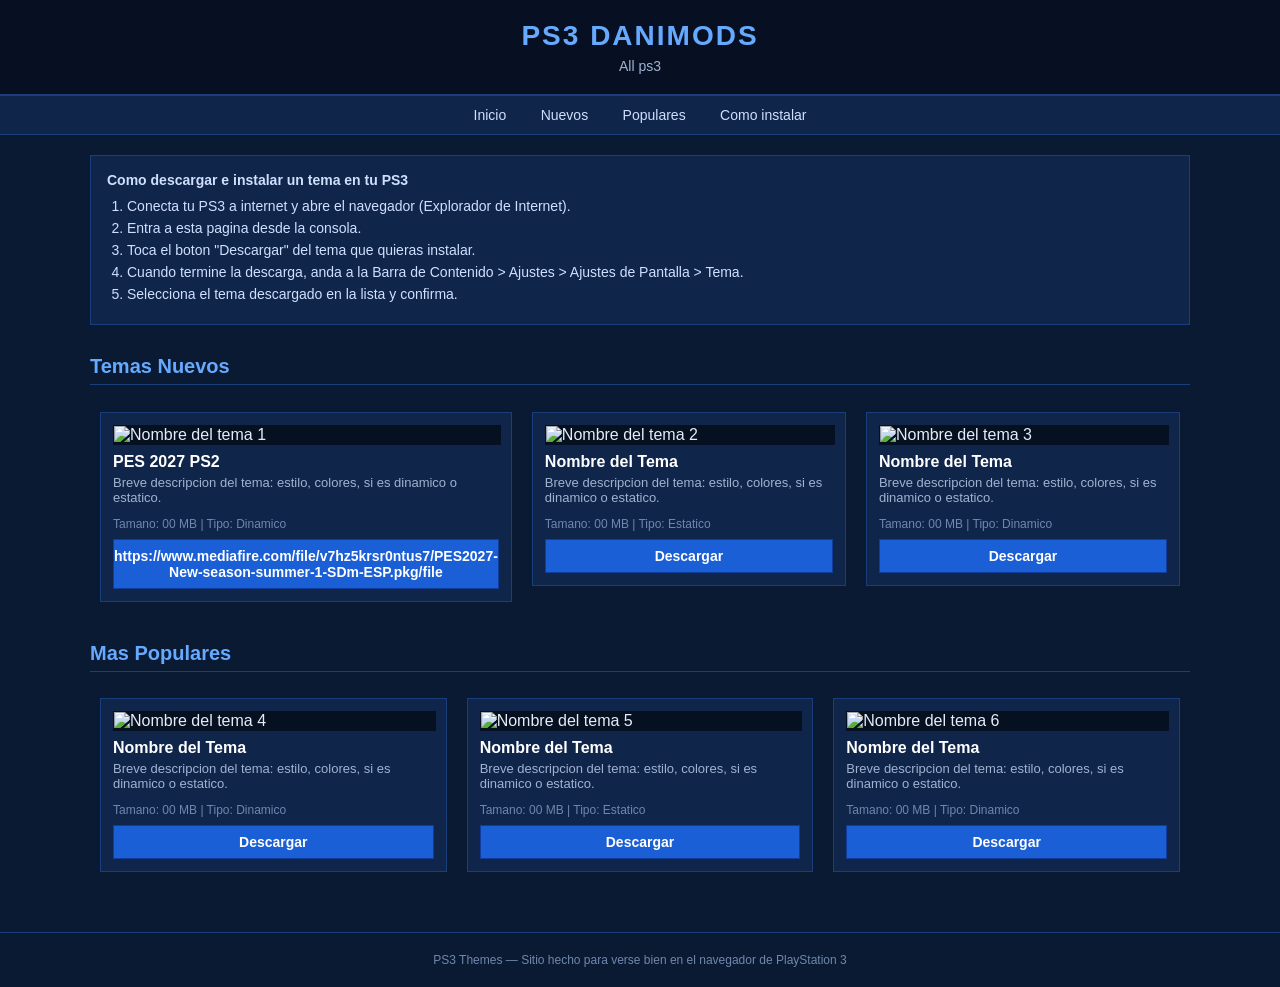
==== danimods.html @ 9cb14834 "Add files via upload" ====
<!DOCTYPE html>
<html lang="es">
<head>
<meta charset="UTF-8">
<meta name="viewport" content="width=1280">
<title>PS3 Themes - Descarga tus temas</title>
<style type="text/css">
  /* Estilos simples y compatibles con el navegador de PS3 (NetFront) */
  body {
    margin: 0;
    padding: 0;
    background-color: #0b1a33;
    color: #e6ecf5;
    font-family: Arial, Helvetica, sans-serif;
    font-size: 16px;
  }

  #header {
    background-color: #071022;
    border-bottom: 2px solid #1a3d7c;
    padding: 20px;
    text-align: center;
  }

  #header h1 {
    margin: 0;
    font-size: 28px;
    color: #66aaff;
    letter-spacing: 2px;
  }

  #header p {
    margin: 6px 0 0 0;
    color: #9fb3d1;
    font-size: 14px;
  }

  #nav {
    background-color: #10254a;
    padding: 10px 20px;
    text-align: center;
    border-bottom: 1px solid #1a3d7c;
  }

  #nav a {
    color: #cfe0ff;
    text-decoration: none;
    margin: 0 15px;
    font-size: 14px;
  }

  #nav a:hover {
    color: #66aaff;
    text-decoration: underline;
  }

  #content {
    padding: 20px;
    max-width: 1100px;
    margin: 0 auto;
  }

  h2.section-title {
    color: #66aaff;
    border-bottom: 1px solid #1a3d7c;
    padding-bottom: 6px;
    font-size: 20px;
  }

  /* Grilla de temas usando tabla para maxima compatibilidad */
  table.theme-grid {
    width: 100%;
    border-collapse: collapse;
    margin-bottom: 30px;
  }

  table.theme-grid td {
    width: 33%;
    vertical-align: top;
    padding: 10px;
  }

  .theme-box {
    background-color: #10254a;
    border: 1px solid #1a3d7c;
    padding: 12px;
  }

  .theme-box img {
    width: 100%;
    height: auto;
    border: 1px solid #071022;
    display: block;
    margin-bottom: 8px;
    background-color: #051020;
  }

  .theme-box h3 {
    margin: 0 0 4px 0;
    font-size: 16px;
    color: #ffffff;
  }

  .theme-box p.desc {
    margin: 0 0 8px 0;
    font-size: 13px;
    color: #9fb3d1;
  }

  .theme-box .meta {
    font-size: 12px;
    color: #6f88ad;
    margin-bottom: 8px;
  }

  .download-btn {
    display: block;
    text-align: center;
    background-color: #1a5fd6;
    color: #ffffff;
    text-decoration: none;
    padding: 8px 0;
    font-size: 14px;
    font-weight: bold;
    border: 1px solid #0f3d99;
  }

  .download-btn:hover {
    background-color: #2a70e6;
  }

  #instructions {
    background-color: #10254a;
    border: 1px solid #1a3d7c;
    padding: 16px;
    margin-bottom: 30px;
    font-size: 14px;
    color: #cfe0ff;
  }

  #instructions ol {
    margin: 10px 0 0 20px;
    padding: 0;
  }

  #instructions li {
    margin-bottom: 6px;
  }

  #footer {
    text-align: center;
    padding: 20px;
    color: #6f88ad;
    font-size: 12px;
    border-top: 1px solid #1a3d7c;
  }
</style>
</head>
<body>

<div id="header">
  <h1>PS3 DANIMODS</h1>
  <p>All ps3</p>
</div>

<div id="nav">
  <a href="#inicio">Inicio</a>
  <a href="#nuevos">Nuevos</a>
  <a href="#populares">Populares</a>
  <a href="#instrucciones">Como instalar</a>
</div>

<div id="content">

  <a name="inicio"></a>
  <div id="instructions">
    <strong>Como descargar e instalar un tema en tu PS3</strong>
    <ol>
      <li>Conecta tu PS3 a internet y abre el navegador (Explorador de Internet).</li>
      <li>Entra a esta pagina desde la consola.</li>
      <li>Toca el boton "Descargar" del tema que quieras instalar.</li>
      <li>Cuando termine la descarga, anda a la Barra de Contenido &gt; Ajustes &gt; Ajustes de Pantalla &gt; Tema.</li>
      <li>Selecciona el tema descargado en la lista y confirma.</li>
    </ol>
  </div>

  <a name="nuevos"></a>
  <h2 class="section-title">Temas Nuevos</h2>
  <table class="theme-grid" cellspacing="0" cellpadding="0">
    <tr>
      <td>
        <div class="theme-box">
          <img src="images/tema-placeholder-1.jpg" alt="Nombre del tema 1">
          <h3>PES 2027 PS2</h3>
          <p class="desc">Breve descripcion del tema: estilo, colores, si es dinamico o estatico.</p>
          <p class="meta">Tamano: 00 MB | Tipo: Dinamico</p>
          <a class="download-btn" href="downloads/tema1.p3t">https://www.mediafire.com/file/v7hz5krsr0ntus7/PES2027-New-season-summer-1-SDm-ESP.pkg/file</a>
        </div>
      </td>
      <td>
        <div class="theme-box">
          <img src="images/tema-placeholder-2.jpg" alt="Nombre del tema 2">
          <h3>Nombre del Tema</h3>
          <p class="desc">Breve descripcion del tema: estilo, colores, si es dinamico o estatico.</p>
          <p class="meta">Tamano: 00 MB | Tipo: Estatico</p>
          <a class="download-btn" href="downloads/tema2.p3t">Descargar</a>
        </div>
      </td>
      <td>
        <div class="theme-box">
          <img src="images/tema-placeholder-3.jpg" alt="Nombre del tema 3">
          <h3>Nombre del Tema</h3>
          <p class="desc">Breve descripcion del tema: estilo, colores, si es dinamico o estatico.</p>
          <p class="meta">Tamano: 00 MB | Tipo: Dinamico</p>
          <a class="download-btn" href="downloads/tema3.p3t">Descargar</a>
        </div>
      </td>
    </tr>
  </table>

  <a name="populares"></a>
  <h2 class="section-title">Mas Populares</h2>
  <table class="theme-grid" cellspacing="0" cellpadding="0">
    <tr>
      <td>
        <div class="theme-box">
          <img src="images/tema-placeholder-4.jpg" alt="Nombre del tema 4">
          <h3>Nombre del Tema</h3>
          <p class="desc">Breve descripcion del tema: estilo, colores, si es dinamico o estatico.</p>
          <p class="meta">Tamano: 00 MB | Tipo: Dinamico</p>
          <a class="download-btn" href="downloads/tema4.p3t">Descargar</a>
        </div>
      </td>
      <td>
        <div class="theme-box">
          <img src="images/tema-placeholder-5.jpg" alt="Nombre del tema 5">
          <h3>Nombre del Tema</h3>
          <p class="desc">Breve descripcion del tema: estilo, colores, si es dinamico o estatico.</p>
          <p class="meta">Tamano: 00 MB | Tipo: Estatico</p>
          <a class="download-btn" href="downloads/tema5.p3t">Descargar</a>
        </div>
      </td>
      <td>
        <div class="theme-box">
          <img src="images/tema-placeholder-6.jpg" alt="Nombre del tema 6">
          <h3>Nombre del Tema</h3>
          <p class="desc">Breve descripcion del tema: estilo, colores, si es dinamico o estatico.</p>
          <p class="meta">Tamano: 00 MB | Tipo: Dinamico</p>
          <a class="download-btn" href="downloads/tema6.p3t">Descargar</a>
        </div>
      </td>
    </tr>
  </table>

</div>

<a name="instrucciones"></a>
<div id="footer">
  PS3 Themes &mdash; Sitio hecho para verse bien en el navegador de PlayStation 3
</div>

</body>
</html>
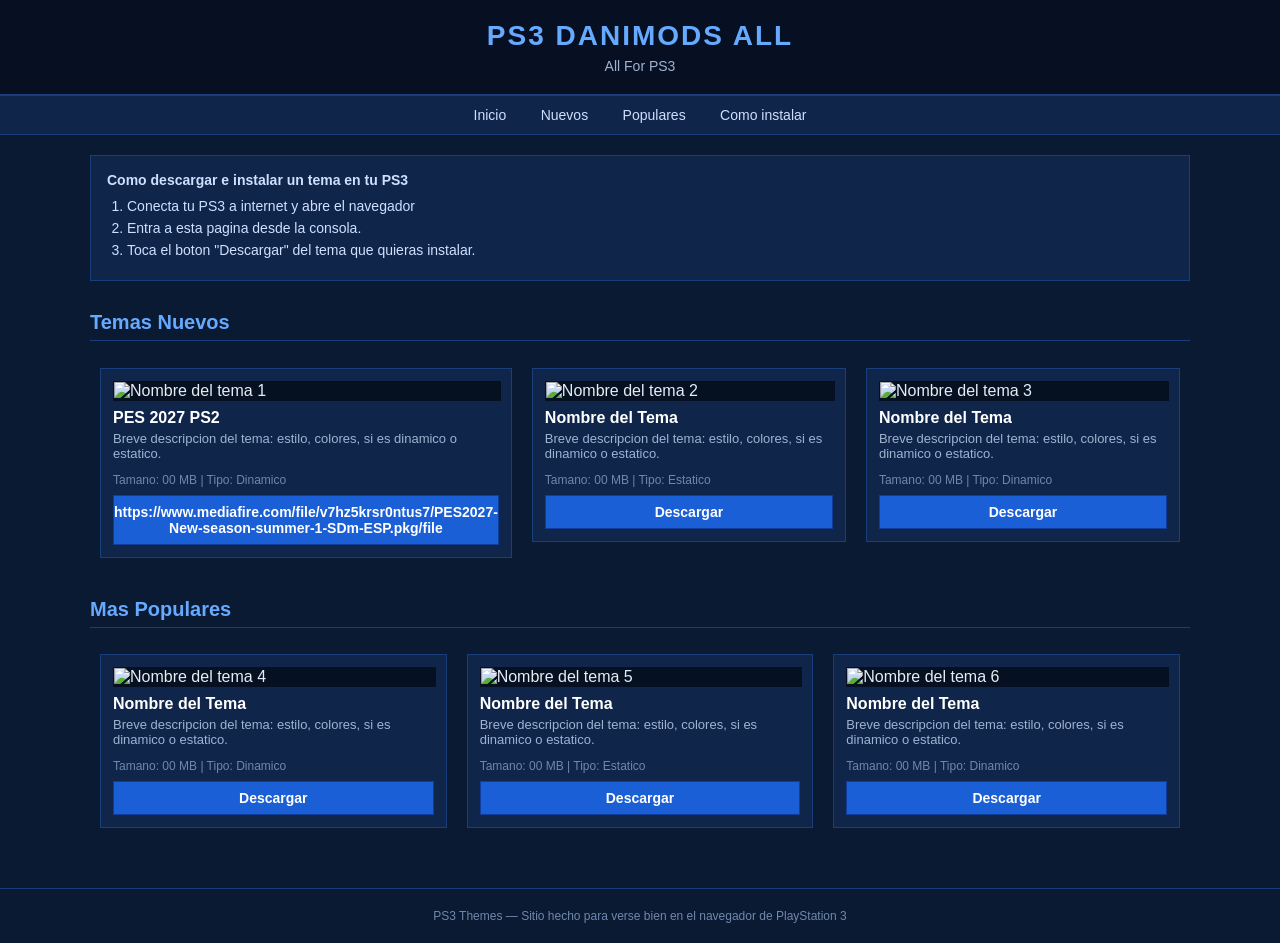
==== commit 17d46764: "Update danimods.html" ====
--- a/danimods.html
+++ b/danimods.html
@@ -3,7 +3,7 @@
 <head>
 <meta charset="UTF-8">
 <meta name="viewport" content="width=1280">
-<title>PS3 Themes - Descarga tus temas</title>
+<title>PS3 DANIMODS ALL</title>
 <style type="text/css">
   /* Estilos simples y compatibles con el navegador de PS3 (NetFront) */
   body {
@@ -159,8 +159,8 @@
 <body>
 
 <div id="header">
-  <h1>PS3 DANIMODS</h1>
-  <p>All ps3</p>
+  <h1>PS3 DANIMODS ALL</h1>
+  <p>All For PS3</p>
 </div>
 
 <div id="nav">
@@ -176,11 +176,9 @@
   <div id="instructions">
     <strong>Como descargar e instalar un tema en tu PS3</strong>
     <ol>
-      <li>Conecta tu PS3 a internet y abre el navegador (Explorador de Internet).</li>
+      <li>Conecta tu PS3 a internet y abre el navegador</li>
       <li>Entra a esta pagina desde la consola.</li>
       <li>Toca el boton "Descargar" del tema que quieras instalar.</li>
-      <li>Cuando termine la descarga, anda a la Barra de Contenido &gt; Ajustes &gt; Ajustes de Pantalla &gt; Tema.</li>
-      <li>Selecciona el tema descargado en la lista y confirma.</li>
     </ol>
   </div>
 
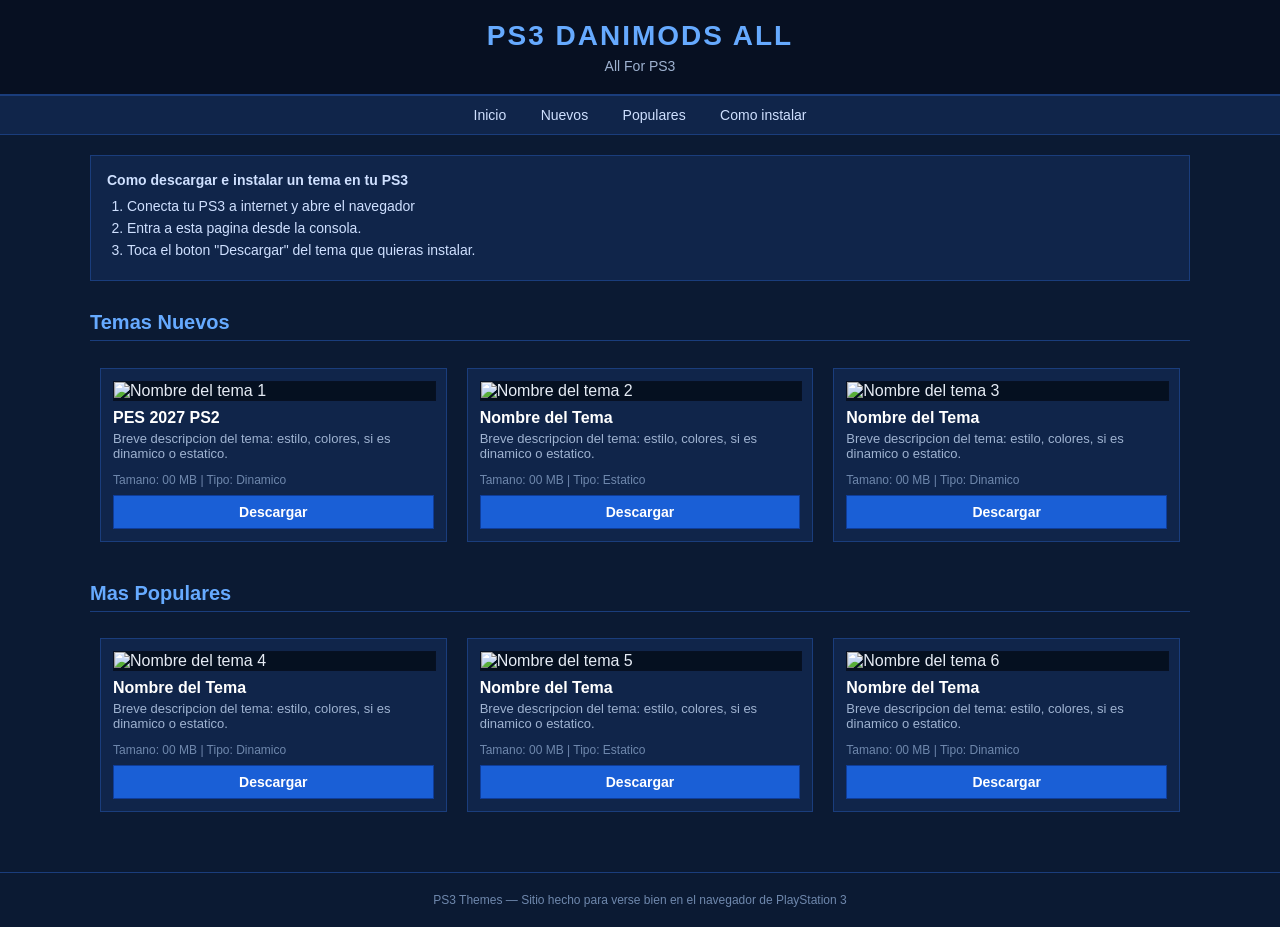
==== commit d09e6207: "Update danimods.html" ====
--- a/danimods.html
+++ b/danimods.html
@@ -192,7 +192,7 @@
           <h3>PES 2027 PS2</h3>
           <p class="desc">Breve descripcion del tema: estilo, colores, si es dinamico o estatico.</p>
           <p class="meta">Tamano: 00 MB | Tipo: Dinamico</p>
-          <a class="download-btn" href="downloads/tema1.p3t">https://www.mediafire.com/file/v7hz5krsr0ntus7/PES2027-New-season-summer-1-SDm-ESP.pkg/file</a>
+         <a class="download-btn" href="https://www.mediafire.com/file/v7hz5krsr0ntus7/PES2027-New-season-summer-1-SDm-ESP.pkg/file">Descargar</a>
         </div>
       </td>
       <td>
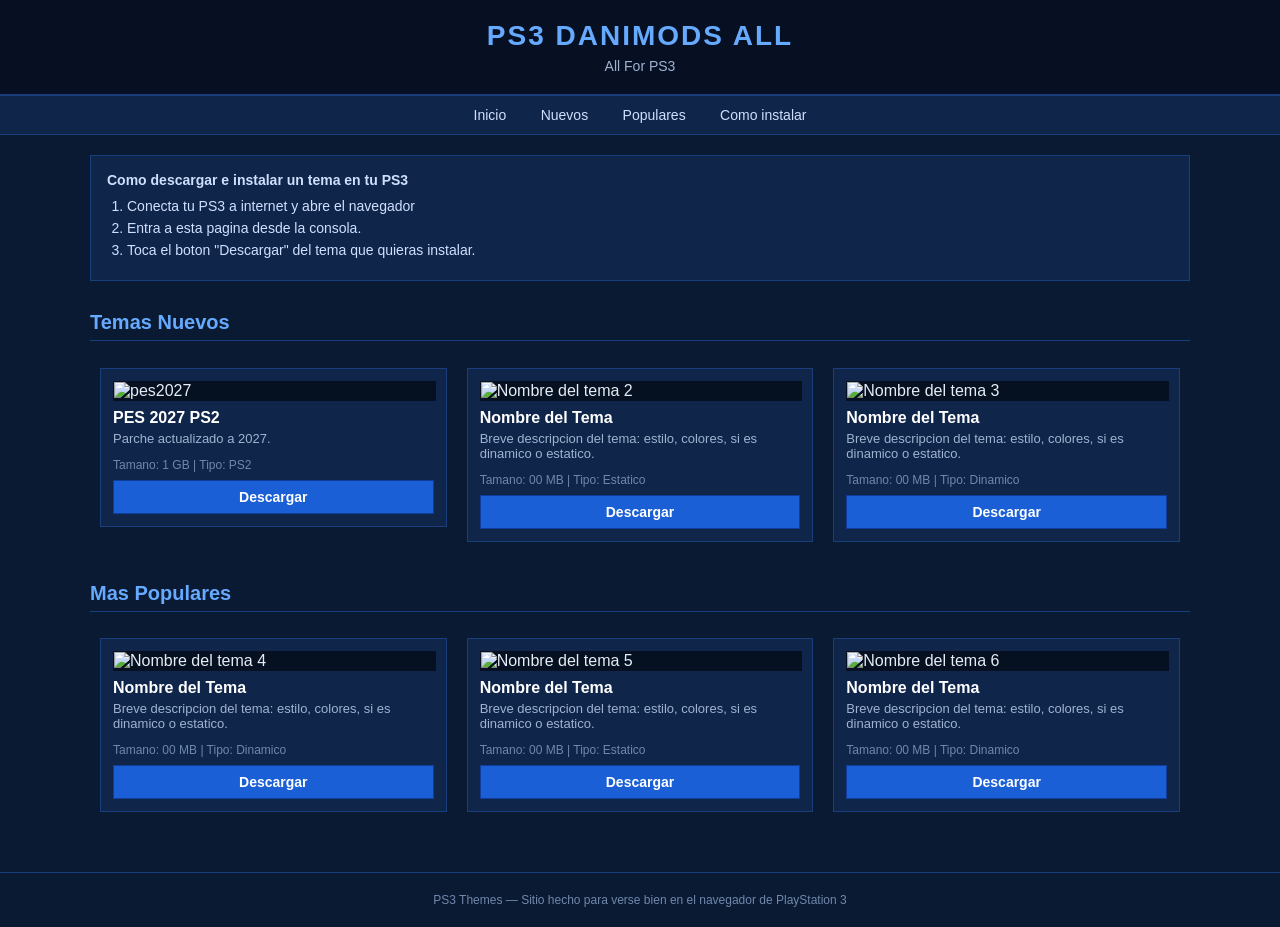
==== commit 66fc48af: "Update danimods.html" ====
--- a/danimods.html
+++ b/danimods.html
@@ -188,10 +188,10 @@
     <tr>
       <td>
         <div class="theme-box">
-          <img src="images/tema-placeholder-1.jpg" alt="Nombre del tema 1">
+          <img src="images/pes-2027" alt="pes2027">
           <h3>PES 2027 PS2</h3>
-          <p class="desc">Breve descripcion del tema: estilo, colores, si es dinamico o estatico.</p>
-          <p class="meta">Tamano: 00 MB | Tipo: Dinamico</p>
+          <p class="desc">Parche actualizado a 2027.</p>
+          <p class="meta">Tamano: 1 GB | Tipo: PS2</p>
          <a class="download-btn" href="https://www.mediafire.com/file/v7hz5krsr0ntus7/PES2027-New-season-summer-1-SDm-ESP.pkg/file">Descargar</a>
         </div>
       </td>
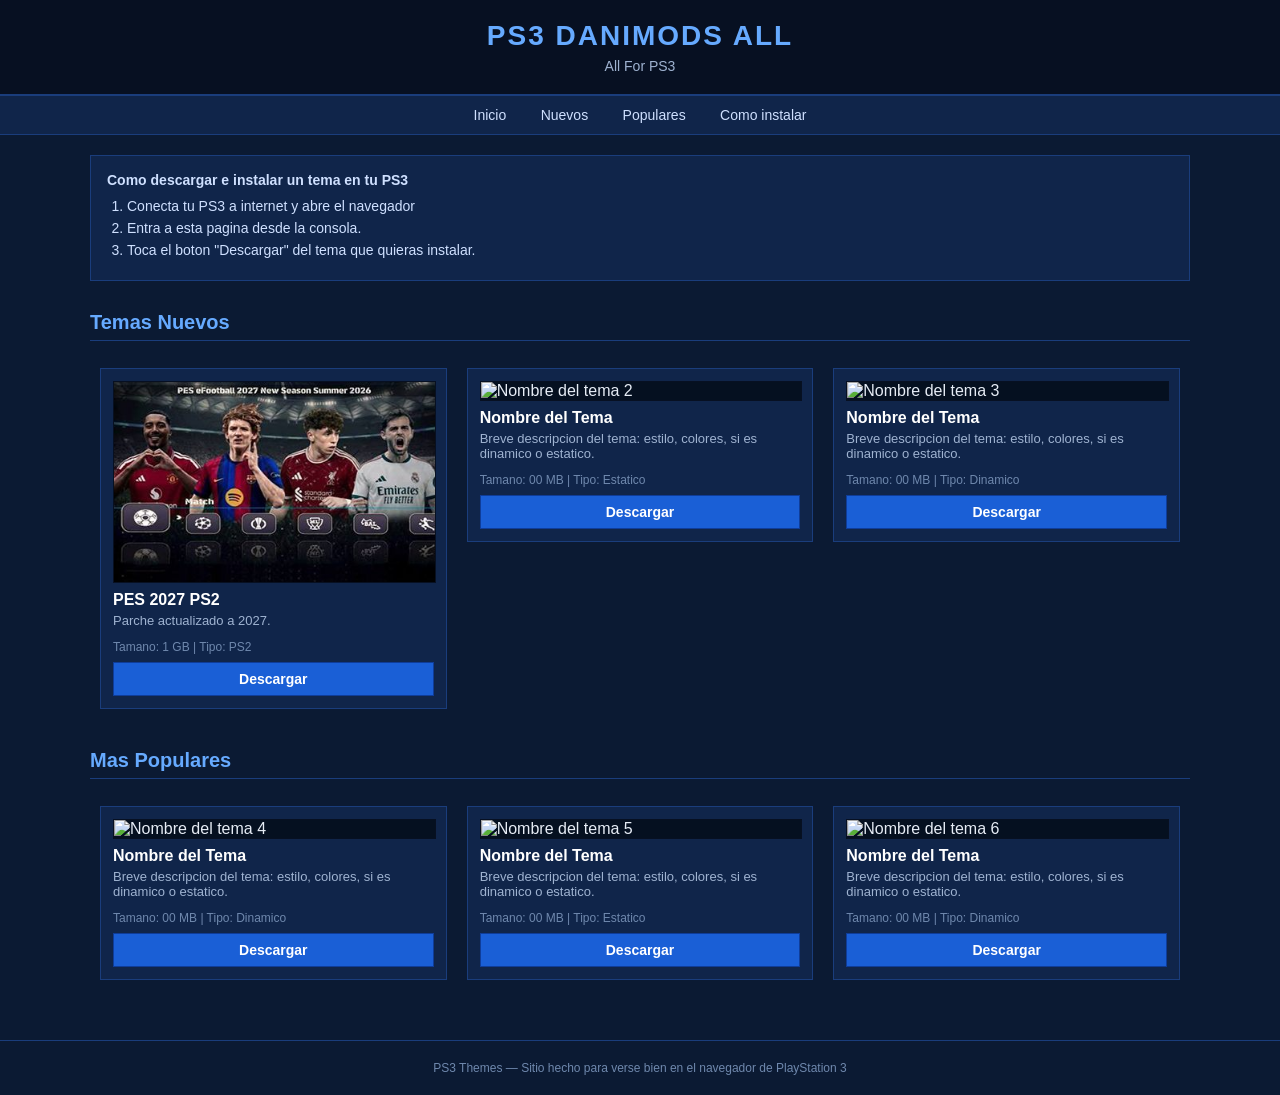
==== commit 4d35f2c2: "Update danimods.html" ====
--- a/danimods.html
+++ b/danimods.html
@@ -188,7 +188,7 @@
     <tr>
       <td>
         <div class="theme-box">
-          <img src="images/pes-2027" alt="pes2027">
+          <img src="images/pes-2027.jpg" alt="pes2027">
           <h3>PES 2027 PS2</h3>
           <p class="desc">Parche actualizado a 2027.</p>
           <p class="meta">Tamano: 1 GB | Tipo: PS2</p>
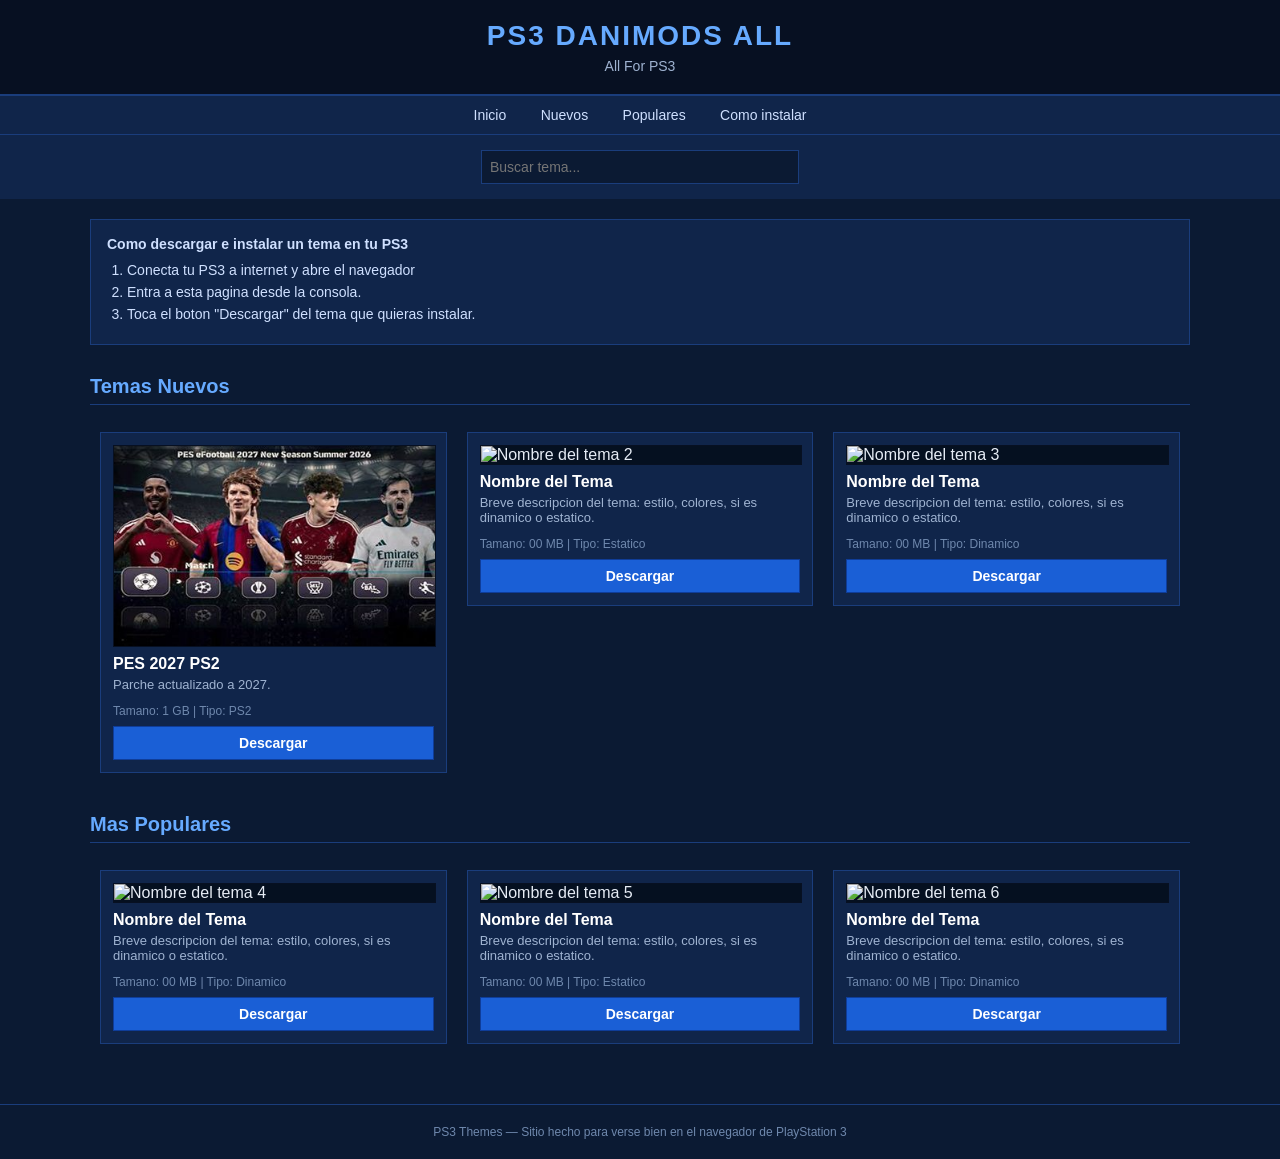
==== commit 42664b2d: "Update danimods.html" ====
--- a/danimods.html
+++ b/danimods.html
@@ -54,6 +54,21 @@
     text-decoration: underline;
   }
 
+  #searchBox {
+    text-align: center;
+    padding: 15px 20px;
+    background-color: #10254a;
+  }
+
+  #searchInput {
+    width: 300px;
+    padding: 8px;
+    font-size: 14px;
+    border: 1px solid #1a3d7c;
+    background-color: #0b1a33;
+    color: #ffffff;
+  }
+
   #content {
     padding: 20px;
     max-width: 1100px;
@@ -129,6 +144,10 @@
     background-color: #2a70e6;
   }
 
+  .download-btn + .download-btn {
+    margin-top: 6px;
+  }
+
   #instructions {
     background-color: #10254a;
     border: 1px solid #1a3d7c;
@@ -168,6 +187,10 @@
   <a href="#nuevos">Nuevos</a>
   <a href="#populares">Populares</a>
   <a href="#instrucciones">Como instalar</a>
+</div>
+
+<div id="searchBox">
+  <input type="text" id="searchInput" placeholder="Buscar tema..." onkeyup="buscarTema()">
 </div>
 
 <div id="content">
@@ -257,5 +280,21 @@
   PS3 Themes &mdash; Sitio hecho para verse bien en el navegador de PlayStation 3
 </div>
 
+<script type="text/javascript">
+function buscarTema() {
+  var texto = document.getElementById("searchInput").value.toLowerCase();
+  var cajas = document.getElementsByClassName("theme-box");
+  for (var i = 0; i < cajas.length; i++) {
+    var titulo = cajas[i].getElementsByTagName("h3")[0].innerHTML.toLowerCase();
+    var celda = cajas[i].parentNode;
+    if (titulo.indexOf(texto) !== -1) {
+      celda.style.display = "";
+    } else {
+      celda.style.display = "none";
+    }
+  }
+}
+</script>
+
 </body>
 </html>
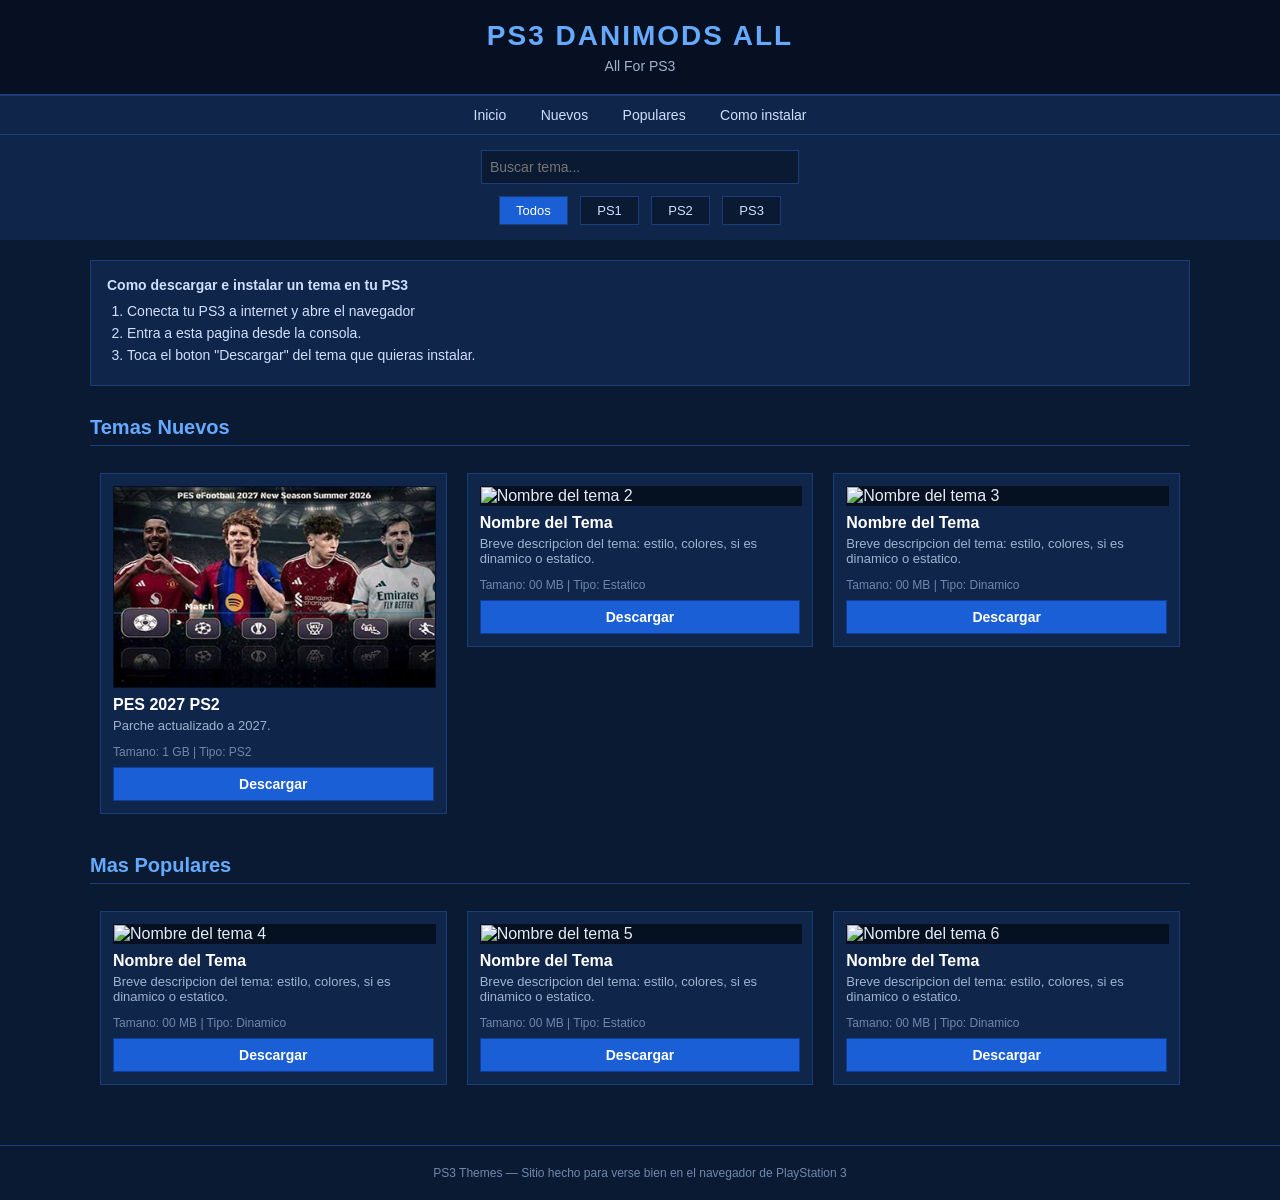
==== commit df45e769: "Update danimods.html" ====
--- a/danimods.html
+++ b/danimods.html
@@ -56,7 +56,7 @@
 
   #searchBox {
     text-align: center;
-    padding: 15px 20px;
+    padding: 15px 20px 8px 20px;
     background-color: #10254a;
   }
 
@@ -66,6 +66,28 @@
     font-size: 14px;
     border: 1px solid #1a3d7c;
     background-color: #0b1a33;
+    color: #ffffff;
+  }
+
+  #catFilter {
+    text-align: center;
+    padding: 0 20px 15px 20px;
+    background-color: #10254a;
+  }
+
+  .cat-btn {
+    display: inline-block;
+    background-color: #0b1a33;
+    color: #cfe0ff;
+    border: 1px solid #1a3d7c;
+    padding: 6px 16px;
+    margin: 4px 4px 0 4px;
+    font-size: 13px;
+    cursor: pointer;
+  }
+
+  .cat-btn.active {
+    background-color: #1a5fd6;
     color: #ffffff;
   }
 
@@ -193,10 +215,17 @@
   <input type="text" id="searchInput" placeholder="Buscar tema..." onkeyup="buscarTema()">
 </div>
 
+<div id="catFilter">
+  <span class="cat-btn active" onclick="filtrarCategoria('todos', this)">Todos</span>
+  <span class="cat-btn" onclick="filtrarCategoria('ps1', this)">PS1</span>
+  <span class="cat-btn" onclick="filtrarCategoria('ps2', this)">PS2</span>
+  <span class="cat-btn" onclick="filtrarCategoria('ps3', this)">PS3</span>
+</div>
+
 <div id="content">
 
   <a name="inicio"></a>
-  <div id="instructions">
+  <div id="instructions" name="instrucciones">
     <strong>Como descargar e instalar un tema en tu PS3</strong>
     <ol>
       <li>Conecta tu PS3 a internet y abre el navegador</li>
@@ -209,7 +238,7 @@
   <h2 class="section-title">Temas Nuevos</h2>
   <table class="theme-grid" cellspacing="0" cellpadding="0">
     <tr>
-      <td>
+      <td data-cat="ps2">
         <div class="theme-box">
           <img src="images/pes-2027.jpg" alt="pes2027">
           <h3>PES 2027 PS2</h3>
@@ -218,7 +247,7 @@
          <a class="download-btn" href="https://www.mediafire.com/file/v7hz5krsr0ntus7/PES2027-New-season-summer-1-SDm-ESP.pkg/file">Descargar</a>
         </div>
       </td>
-      <td>
+      <td data-cat="ps3">
         <div class="theme-box">
           <img src="images/tema-placeholder-2.jpg" alt="Nombre del tema 2">
           <h3>Nombre del Tema</h3>
@@ -227,7 +256,7 @@
           <a class="download-btn" href="downloads/tema2.p3t">Descargar</a>
         </div>
       </td>
-      <td>
+      <td data-cat="ps3">
         <div class="theme-box">
           <img src="images/tema-placeholder-3.jpg" alt="Nombre del tema 3">
           <h3>Nombre del Tema</h3>
@@ -243,7 +272,7 @@
   <h2 class="section-title">Mas Populares</h2>
   <table class="theme-grid" cellspacing="0" cellpadding="0">
     <tr>
-      <td>
+      <td data-cat="ps3">
         <div class="theme-box">
           <img src="images/tema-placeholder-4.jpg" alt="Nombre del tema 4">
           <h3>Nombre del Tema</h3>
@@ -252,7 +281,7 @@
           <a class="download-btn" href="downloads/tema4.p3t">Descargar</a>
         </div>
       </td>
-      <td>
+      <td data-cat="ps1">
         <div class="theme-box">
           <img src="images/tema-placeholder-5.jpg" alt="Nombre del tema 5">
           <h3>Nombre del Tema</h3>
@@ -261,7 +290,7 @@
           <a class="download-btn" href="downloads/tema5.p3t">Descargar</a>
         </div>
       </td>
-      <td>
+      <td data-cat="ps2">
         <div class="theme-box">
           <img src="images/tema-placeholder-6.jpg" alt="Nombre del tema 6">
           <h3>Nombre del Tema</h3>
@@ -275,19 +304,37 @@
 
 </div>
 
-<a name="instrucciones"></a>
 <div id="footer">
   PS3 Themes &mdash; Sitio hecho para verse bien en el navegador de PlayStation 3
 </div>
 
 <script type="text/javascript">
+var categoriaActual = "todos";
+
+function filtrarCategoria(cat, boton) {
+  categoriaActual = cat;
+  var botones = document.getElementsByClassName("cat-btn");
+  for (var i = 0; i < botones.length; i++) {
+    botones[i].className = "cat-btn";
+  }
+  boton.className = "cat-btn active";
+  aplicarFiltros();
+}
+
 function buscarTema() {
+  aplicarFiltros();
+}
+
+function aplicarFiltros() {
   var texto = document.getElementById("searchInput").value.toLowerCase();
   var cajas = document.getElementsByClassName("theme-box");
   for (var i = 0; i < cajas.length; i++) {
+    var celda = cajas[i].parentNode;
     var titulo = cajas[i].getElementsByTagName("h3")[0].innerHTML.toLowerCase();
-    var celda = cajas[i].parentNode;
-    if (titulo.indexOf(texto) !== -1) {
+    var cat = celda.getAttribute("data-cat");
+    var pasaCategoria = (categoriaActual === "todos" || cat === categoriaActual);
+    var pasaBusqueda = (titulo.indexOf(texto) !== -1);
+    if (pasaCategoria && pasaBusqueda) {
       celda.style.display = "";
     } else {
       celda.style.display = "none";
